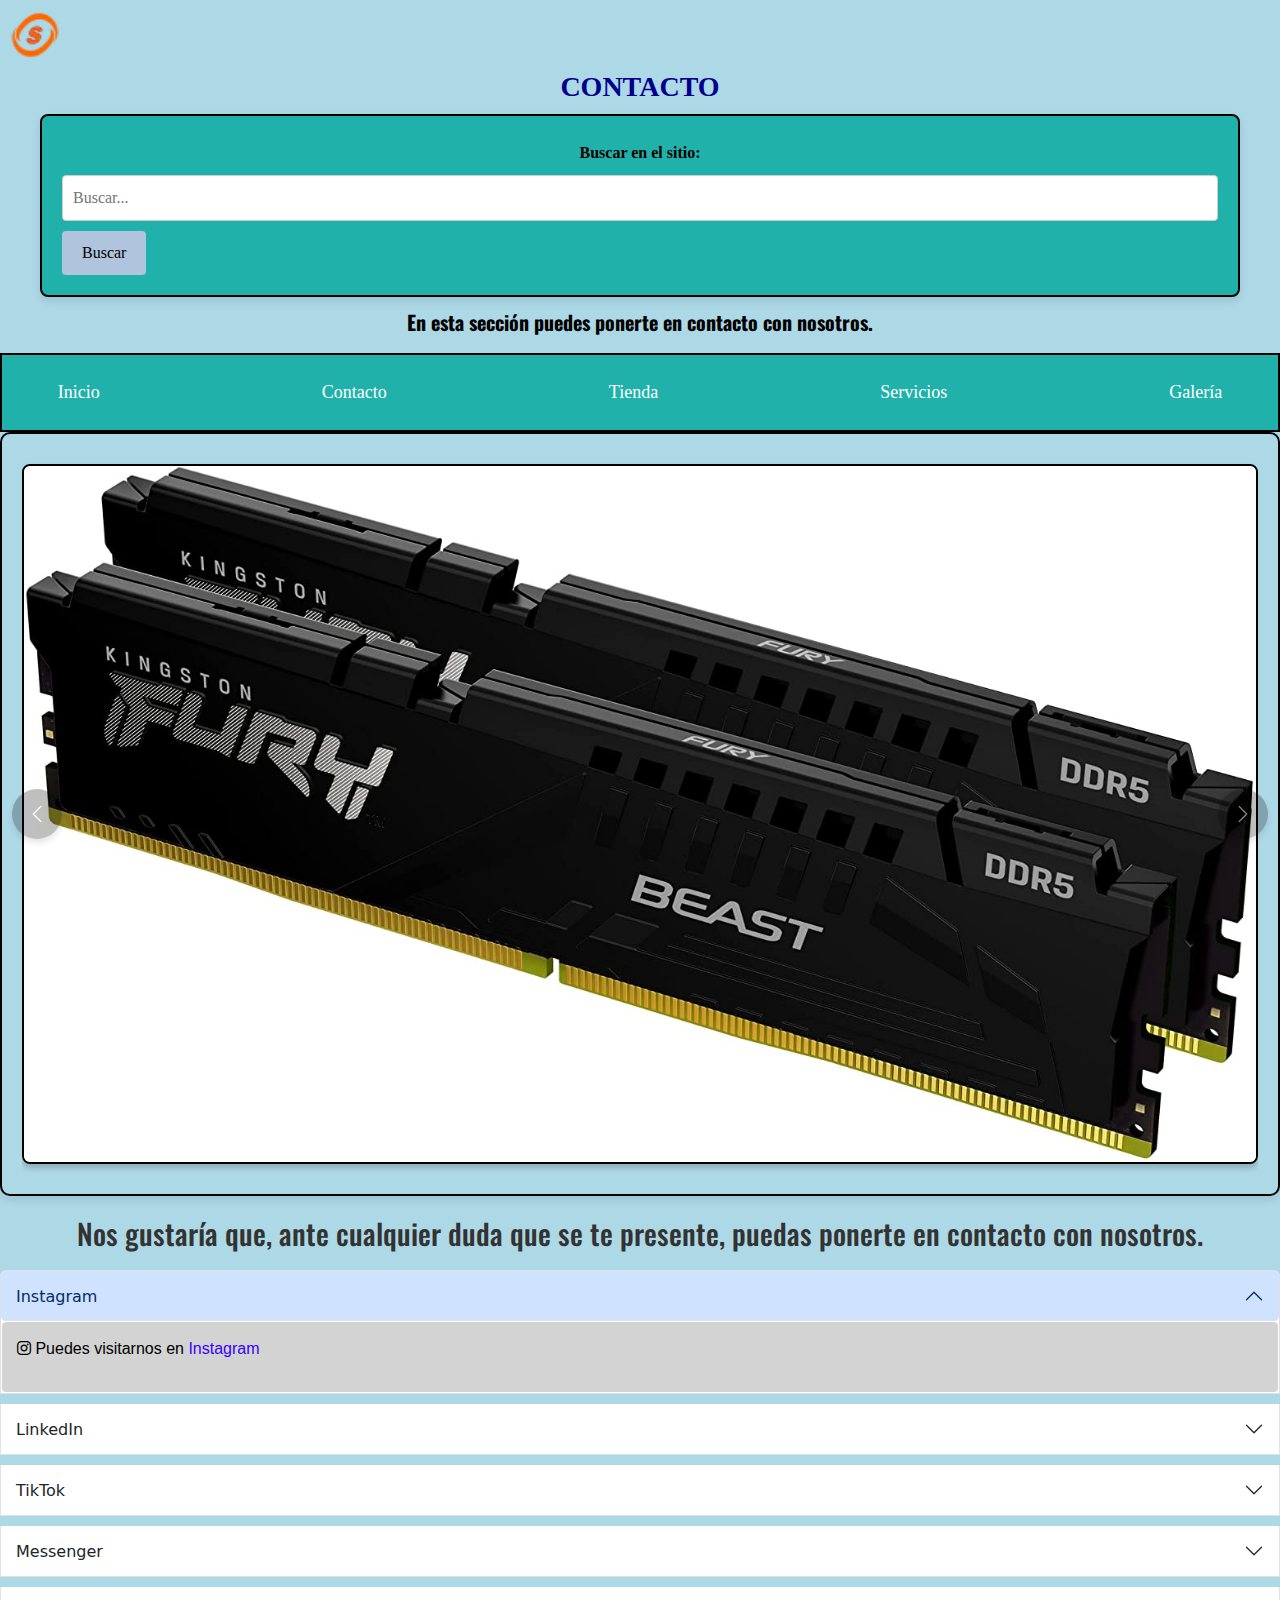
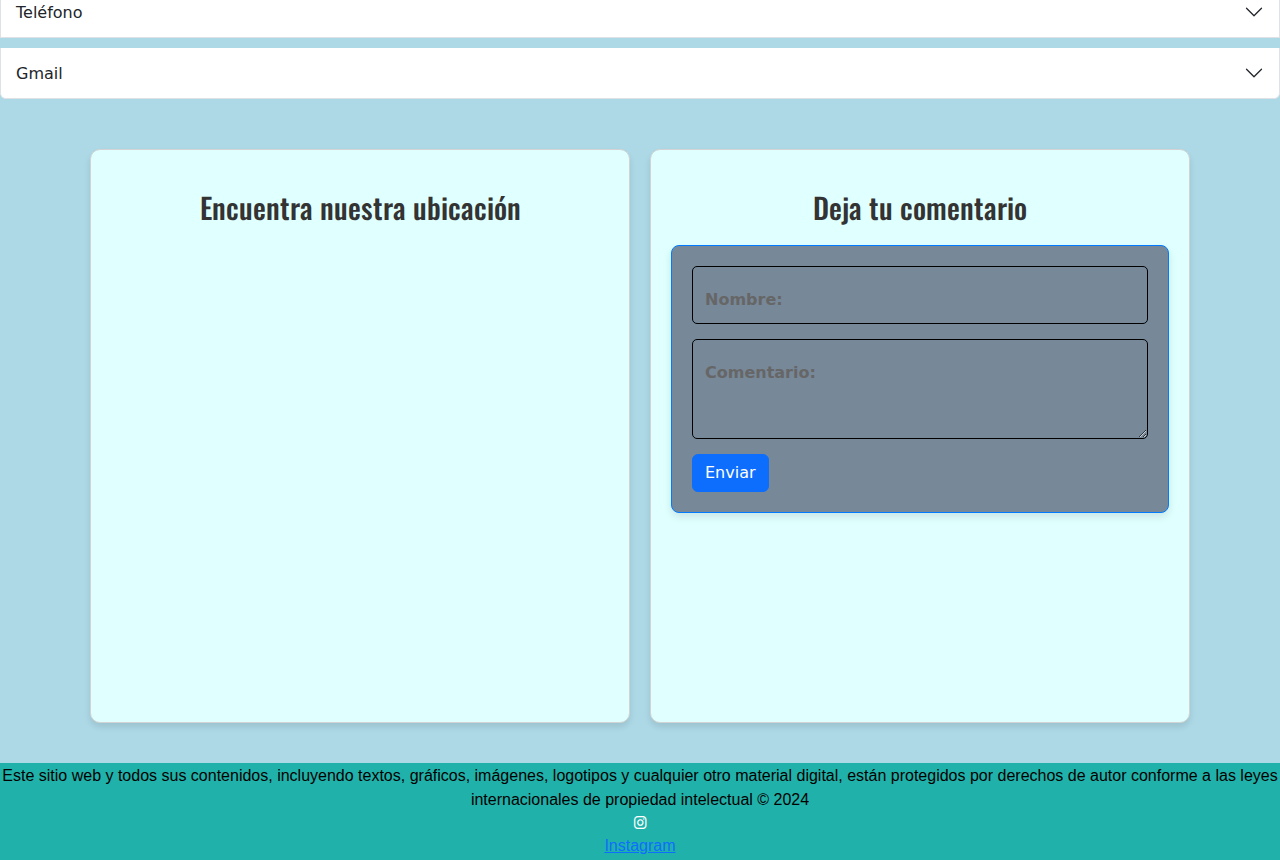
==== pages/contacto.html @ 7ae1706d "segunda parte de trabaja codder" ====
<!DOCTYPE html>
<html lang="es">
<head>
    <meta charset="UTF-8">
    <meta name="viewport" content="width=device-width, initial-scale=1.0">
    <title>Contacto</title>
    <link rel="preconnect" href="https://fonts.googleapis.com">
    <link rel="preconnect" href="https://fonts.gstatic.com" crossorigin>
    <link href="https://fonts.googleapis.com/css2?family=Oswald:wght@200..700&display=swap" rel="stylesheet">
    <link rel="stylesheet" href="https://cdnjs.cloudflare.com/ajax/libs/font-awesome/6.0.0-beta3/css/all.min.css">
    <link href="https://cdn.jsdelivr.net/npm/bootstrap@5.3.3/dist/css/bootstrap.min.css" rel="stylesheet" integrity="sha384-QWTKZyjpPEjISv5WaRU9OFeRpok6YctnYmDr5pNlyT2bRjXh0JMhjY6hW+ALEwIH" crossorigin="anonymous">
    <link rel="stylesheet" href="../css/styles.css">
</head>
<body>

    <div class="logo-1">
        <img src="../imagenes-videos/favicon-32x32.png" alt="Logotipo">
    </div>

    <h1 class="titulo-generales"><strong>Contacto</strong></h1>


    <form action="buscar.html" method="get" class="buscador">
        <label for="buscar">Buscar en el sitio:</label>
        <input type="search" id="buscar" name="query" placeholder="Buscar...">
        <button type="submit">Buscar</button>
    </form>

    <p class="textos-descrip">En esta sección puedes ponerte en contacto con nosotros.</p>

    <header>
        <nav class="menues-principales">
            <ul class="menu">
                <li><a href="../index.html">Inicio</a></li>
                <li><a href="../pages/contacto.html">Contacto</a></li>
                <li><a href="../pages/tienda.html">Tienda</a></li>
                <li><a href="../pages/servicios.html">Servicios</a></li>
                <li><a href="../pages/galeria.html">Galería</a></li>
            </ul>
        </nav>
    </header>
<!-- carrusel -->
    <div id="carouselExampleRide" class="carousel slide" data-bs-ride="true">
        <div class="carousel-inner">
          <div class="carousel-item active">
            <img src="../imagenes-videos/memorias-ram.jpg" class="d-block w-100 imagen-6" alt="...">
          </div>
          <div class="carousel-item">
            <img src="../imagenes-videos/imagen.png" class="d-block w-100 imagen-6" alt="...">
          </div>
          <div class="carousel-item">
            <img src="../imagenes-videos/gabinete-jpg.jpg" class="d-block w-100 imagen-6" alt="...">
          </div>
        </div>
        <button class="carousel-control-prev" type="button" data-bs-target="#carouselExampleRide" data-bs-slide="prev">
          <span class="carousel-control-prev-icon" aria-hidden="true"></span>
          <span class="visually-hidden">Previous</span>
        </button>
        <button class="carousel-control-next" type="button" data-bs-target="#carouselExampleRide" data-bs-slide="next">
          <span class="carousel-control-next-icon" aria-hidden="true"></span>
          <span class="visually-hidden">Next</span>
        </button>
      </div>
        


    <h2 class="title-1">Nos gustaría que, ante cualquier duda que se te presente, puedas ponerte en contacto con nosotros.</h2>
<!-- formas de contacto-->
<div class="accordion" id="accordionExample">
    <div class="accordion-item">
      <h2 class="accordion-header">
        <button class="accordion-button" type="button" data-bs-toggle="collapse" data-bs-target="#collapseOne" aria-expanded="true" aria-controls="collapseOne">
          Instagram
        </button>
      </h2>
      <div id="collapseOne" class="accordion-collapse collapse show" data-bs-parent="#accordionExample">
        <div class="accordion-body">
          <p><i class="fa-brands fa-instagram"></i> Puedes visitarnos en 
            <a href="https://www.instagram.com/erco.facu/" target="_blank">Instagram</a>
          </p>
        </div>
      </div>
    </div>
  
    <div class="accordion-item">
      <h2 class="accordion-header">
        <button class="accordion-button collapsed" type="button" data-bs-toggle="collapse" data-bs-target="#collapseTwo" aria-expanded="false" aria-controls="collapseTwo">
          LinkedIn
        </button>
      </h2>
      <div id="collapseTwo" class="accordion-collapse collapse" data-bs-parent="#accordionExample">
        <div class="accordion-body">
          <p><i class="fa-brands fa-linkedin"></i> Ver nuestro perfil en 
            <a href="https://www.linkedin.com/in/facundo-ivan-ercoli-362b021b4/" target="_blank">LinkedIn</a>
          </p>
        </div>
      </div>
    </div>
  
    <div class="accordion-item">
      <h2 class="accordion-header">
        <button class="accordion-button collapsed" type="button" data-bs-toggle="collapse" data-bs-target="#collapseThree" aria-expanded="false" aria-controls="collapseThree">
          TikTok
        </button>
      </h2>
      <div id="collapseThree" class="accordion-collapse collapse" data-bs-parent="#accordionExample">
        <div class="accordion-body">
          <p><i class="fa-brands fa-tiktok"></i> Ver nuestros videos en 
            <a href="https://www.tiktok.com/@facundoercoli" target="_blank">TikTok</a>
          </p>
        </div>
      </div>
    </div>
  
    <div class="accordion-item">
      <h2 class="accordion-header">
        <button class="accordion-button collapsed" type="button" data-bs-toggle="collapse" data-bs-target="#collapseFour" aria-expanded="false" aria-controls="collapseFour">
          Messenger
        </button>
      </h2>
      <div id="collapseFour" class="accordion-collapse collapse" data-bs-parent="#accordionExample">
        <div class="accordion-body">
          <p><i class="fa-solid fa-message"></i> Chatear con nosotros en 
            <a href="https://www.messenger.com/t/219507228545992" target="_blank">Messenger</a>
          </p>
        </div>
      </div>
    </div>
  
    <div class="accordion-item">
      <h2 class="accordion-header">
        <button class="accordion-button collapsed" type="button" data-bs-toggle="collapse" data-bs-target="#collapseFive" aria-expanded="false" aria-controls="collapseFive">
          Teléfono
        </button>
      </h2>
      <div id="collapseFive" class="accordion-collapse collapse" data-bs-parent="#accordionExample">
        <div class="accordion-body">
          <p><i class="fa-solid fa-phone"></i> Si deseas llamarme, te dejo mi 
            <a href="tel:+541144242539">teléfono</a>
          </p>
        </div>
      </div>
    </div>
  
    <div class="accordion-item">
      <h2 class="accordion-header">
        <button class="accordion-button collapsed" type="button" data-bs-toggle="collapse" data-bs-target="#collapseSix" aria-expanded="false" aria-controls="collapseSix">
          Gmail
        </button>
      </h2>
      <div id="collapseSix" class="accordion-collapse collapse" data-bs-parent="#accordionExample">
        <div class="accordion-body">
          <p><i class="fa-solid fa-envelope"></i> Si tienes preguntas y buscas respuestas, no dudes en escribirnos a nuestro 
            <a href="mailto:facundoercoli@gmail.com">Gmail</a>
          </p>
        </div>
      </div>
    </div>
  </div>

    <!-- Columna del mapa -->

  <div class="container">
      <div class="map">
        <h2 class="title-1">Encuentra nuestra ubicación</h2>
          <iframe 
              src="https://www.google.com/maps/embed?pb=!1m18!1m12!1m3!1dArgN3!2d-58.3748581!3d-34.6083623!2m3!1f0!2f0!3f0!3m2!1i1024!2i768!4f13.1!3m3!1m2!1s0x95bccadb57fd1e5f%3A0xcc737c4eb0a8614b!2sPlaza%20de%20Mayo!5e0!3m2!1ses!2sar!4v1660604963998!5m2!1ses!2sar"
              allowfullscreen="" 
              loading="lazy">
          </iframe>
      </div>

      <!-- Columna de comentarios -->
      <div class="comments">
          <h2 class="title">Deja tu comentario</h2>
          <form action="/enviar_comentario" method="post">
              <!-- Campo para Nombre -->
              <div class="form-floating">
                  <input type="text" class="form-control" id="floatingNombre" name="nombre" placeholder="Tu nombre" required>
                  <label for="floatingNombre">Nombre:</label>
              </div>

              <!-- Campo para Comentario -->
              <div class="form-floating">
                  <textarea class="form-control" id="floatingComentario" name="comentario" placeholder="Escribe tu comentario aquí..." style="height: 100px" required></textarea>
                  <label for="floatingComentario">Comentario:</label>
              </div>

              <!-- Botón para Enviar -->
              <button type="submit" class="btn btn-primary">Enviar</button>
          </form>
      </div>
  </div>

    <footer>
        <p>Este sitio web y todos sus contenidos, incluyendo textos, gráficos, imágenes, logotipos y cualquier otro material digital, están protegidos por derechos de autor conforme a las leyes internacionales de propiedad intelectual © 2024</p>
        <i class="fa-brands fa-instagram"></i>
        <p><a href="https://www.instagram.com/erco.facu/">Instagram</a></p>
    </footer>

    <script src="https://cdn.jsdelivr.net/npm/bootstrap@5.3.3/dist/js/bootstrap.bundle.min.js" integrity="sha384-YvpcrYf0tY3lHB60NNkmXc5s9fDVZLESaAA55NDzOxhy9GkcIdslK1eN7N6jIeHz" crossorigin="anonymous"></script>

</body>
</html>
---- css/styles.css ----
body {
    background-color:lightblue;
}

h1 {
    text-align: center;
    font-family: 'Arial', sans-serif;
    font-size: 32px;
    text-transform: uppercase;
    color: darkblue;
}

p {
    font-weight: 300;
    font-size: 16px;
    font-family: Arial, Helvetica, sans-serif;
    color: black;
}

.titulo-generales {
    color: darkblue;
    font-family: cursive;
    font-weight: 400;
    font-size: 28px;
}

.menues-principales {
    text-align: center;
    color: #333;
    font-family: cursive;
    font-size: 18px;
    font-weight: 300;
}

.menu {
    list-style-type: none;
    padding: 0;
    margin: 0;
    display: flex;
    justify-content: center;
}

.menu li {
    margin: 0 15px;
}

.menu li a {
    text-decoration: none;
    color: rgb(0, 0, 0);
    padding: 10px 15px;
}

.menu li a:hover {
    background-color: rgb(62, 62, 193);
    color: black;
}

.logo-1 {
    margin: 10px;
}

.logo-1 img {
    height: 50px;
    width: auto;
}

.header-container {
    display: flex;
    align-items: center;
    justify-content: space-between;
}

.buscador {
    margin-left: 20px;
}

.imagen-1, .imagen-2, .imagen-3, .imagen-4, .imagen-5 .img {
    width: 450px;
    height: 450px;
}

.imagen-2{
    border: 2px solid black;
}

video {
    width: 560px;
    height: 560px;
    margin-left: 20px;
}

.txt {
    text-align: right;
    font-family: fantasy;
}

.txt-1 {
    margin: 10px;
    text-align: left;
    font-family: fantasy;
    transform: translateY(50px);
}

.textos-tienda {
    font-family: cursive;
    font-size: 21px;
    color: black;
    font-weight: 300;
}

nav ol {
    list-style-type: none;
    padding: 0;
    margin: 0;
}

nav li {
    position: relative;
}

nav li .submenu {
    display: none;
    position: absolute;
    top: 100%;
    left: 0;
    background-color: lightgray;
    padding: 0;
    margin: 0;
    z-index: 1000;
    border: 1px solid #ccc;
}

nav li:hover .submenu {
    display: block;
}

nav li a {
    display: block;
    padding: 10px;
    text-decoration: none;
    color: black;
}

nav li .submenu a {
    padding: 8px;
    color: black;
    border-bottom: 1px solid #ccc;
}

nav li .submenu a:last-child {
    border-bottom: none;
}

nav li .submenu a:hover {
    background-color: gray;
}

.rating {
    display: flex;
    justify-content: center;
    margin: 20px 0;
}

.rating input {
    display: none;
}

.rating label {
    font-size: 40px;
    color: rgb(133, 133, 133);
    cursor: pointer;
    transition: color 0.3s;
}

.rating label::before {
    content: '★';
}

.rating input:checked ~ label {
    color: rgb(255, 162, 0);
}

.rating label:hover,
.rating label:hover ~ label {
    color: rgb(255, 162, 0);
}

.buscador {
    padding: 20px; 
    margin: 10px auto; 
    border: 2px solid black; 
    max-width: 1200px; 
    box-sizing: border-box; 
    background-color: lightseagreen;
    font-family: fantasy;
    text-align: center;
    color: black;
}


.buscador {
    display: flex;
    flex-direction: column; 
    gap: 10px; 
}

.buscador label {
    font-weight: bold;
}

.buscador input[type="search"] {
    padding: 10px;
    border: 1px solid #ccc;
    border-radius: 4px;
    font-size: 16px;
    width: 100%;
    box-sizing: border-box;
}

.buscador button {
    padding: 10px 20px;
    background-color: lightsteelblue;
    color:lightgray;
    border: none;
    border-radius: 4px;
    cursor: pointer;
    font-size: 16px;
    color: black;
}

.buscador button:hover {
    background-color: #0056b3; 
}

* {
    margin: 0;
    padding: 0;
    box-sizing: border-box;
}

header {
    background-color: lightseagreen; 
    padding: 1rem;
    border: 2px solid black;
    color:black
}

.menues-principales {
    display: flex;
    justify-content: center;
}

.menu {
    display: flex; 
    gap: 10rem; 
    list-style: none; 
    color: black;
}

.menu li a {
    color: white; 
    text-decoration: none; 
    padding: 0.5rem 1rem; 
    transition: background-color 0.3s; 
}

.menu li a:hover {
    background-color: #0056b3; 
    border-radius: 5px; 
}


* {
    margin: 0;
    padding: 0;
    box-sizing: border-box;
}

footer {
    background-color:lightseagreen; 
    color: #fff;
    padding: 1px; 
    text-align: center; 
    font-size: 0.9rem; 
}

footer p {
    margin-bottom: 1px; 
}


.redes-sociales {
    display: flex; 
    align-items: center; 
    justify-content: center; 
    gap: 0.5rem; 
}


.redes-sociales a {
    color: #00acee; 
    text-decoration: none; 
    transition: color 0.3s; 
}

.redes-sociales a:hover {
    color: #007bb5; 
}

.content-section {
    display: flex;
    flex-direction: column;
    align-items: center;
    padding: 5px;
    gap: 80px;
    width: calc(100% + 40px); 
    max-width: none;
    margin-left: 5px;    
    margin-right: 5px;   
    background-color: lightblue;
    border: 2px solid black;
    border-radius: 10px;
    box-shadow: 0 4px 8px rgba(0, 0, 0, 0.1);
}

 
.titles {
    display: flex;
    flex-direction: row; 
    align-items: center;
    gap: 30px;
  }
  
  
  .txt-1, .txt {
    color: #333;
    text-align: center;
    margin: 0;
  }
  
  .txt-1 {
    font-size: 24px;
    font-weight: bold;
  }
  
  .txt {
    font-size: 18px;
    color: black;
    margin-left: 250px;
    padding-top: 120px; 
    padding-bottom: 20px; 
} 

.textos-descrip{
    font-size: 20px;
    text-align: center;
    font-weight: 700;
    color: black;
  font-family: "Oswald", sans-serif;
  font-optical-sizing: auto;
  font-weight: weight;
  font-style: normal;

}

  .media {
    display: flex;
    flex-direction: row; 
    align-items: center;
    gap: 500px; 
  }
  

.imagen-1{
    width: 100%;
    max-width: 400px;
    border-radius: 8px;
    box-shadow: 0 4px 8px rgba(0, 0, 0, 0.1);
    gap: 20px;
    margin-left: -220px;  
} 

  .video1 {
    width: 100%;
    max-width: 600px;
    border-radius: 8px;
    box-shadow: 0 4px 8px rgba(0, 0, 0, 0.1);
    margin-right: 10px; 
  }


.grid {
    display: grid;
    grid-template-columns: repeat(4, 1fr); 
    gap: 20px; 
    padding: 20px;
}


.product-card {
    display: flex;
    flex-direction: column;
    align-items: center;
    justify-content: space-between;
    padding: 20px;
    border-radius: 8px;
    background-color:lightslategray;
    box-shadow: 0 4px 8px rgba(0, 0, 0, 0.1);
    text-align: center;
}


.imagen-4 {
    width: 100%;
    max-width: 300px;
    height: auto;
    border-radius: 8px;
    box-shadow: 0 4px 8px rgba(0, 0, 0, 0.1);
    border: 2px solid black;
}


.btn-compra {
    padding: 10px 20px;
    background-color: lightsteelblue;
    color: black;
    border: none;
    border-radius: 4px;
    cursor: pointer;
    font-size: 16px;
    transition: background-color 0.3s;
}

.btn-compra:hover {
    background-color: #0056b3;
    color: white;
}


@media (max-width: 768px) {
    .grid {
        grid-template-columns: repeat(2, 1fr); 
    }
}

@media (max-width: 480px) {
    .grid {
        grid-template-columns: 1fr; 
    }
}

.btn-compra {
    padding: 10px 20px;
    background-color: lightsteelblue;
    color: black;
    border: none;
    border-radius: 4px;
    cursor: pointer;
    font-size: 16px;
    margin-top: 10px;
    transition: background-color 0.3s;
}

.btn-compra:hover {
    background-color: #0056b3;
}


@media (max-width: 768px) {
    .col-6 {
        width: 100%;
    }
}

form {
    background-color: lightslategray; 
    border: 2px solid black; 
    border-radius: 8px; 
    padding: 20px;
    box-shadow: 0 4px 8px rgba(0, 0, 0, 0.1); 
}

h2 {
    color: #333333; 
    font-size: 24px;
    margin-bottom: 20px;
}


.form-floating .form-control {
    background-color: lightslategray; 
    border: 1px solid black; 
    color: black; 
}

.form-floating .form-control:focus {
    background-color: #f5f5f5; 
    border-color: #007bff; 
    box-shadow: 0 0 5px rgba(0, 123, 255, 0.5); 
}


.form-floating label {
    color: #666666; 
    font-weight: bold;
}

button [type="submit"] {
    background-color: #007bff; 
    color: white; 
    border: none;
    padding: 10px 20px;
    border-radius: 4px;
    cursor: pointer;
    font-size: 16px;
    transition: background-color 0.3s ease;
}

button[type="submit"]:hover {
    background-color: #0056b3; 
}


.mb-3 {
    margin-bottom: 15px;
}


form {
    border: 1px solid #007bff;
}

.carousel {
    display: flex; 
    flex-direction: column; 
    justify-content: center; 
    align-items: center; 
    padding: 20px; 
    border: 2px solid black; 
    border-radius: 10px; 
    box-shadow: 0 4px 8px rgba(0, 0, 0, 0.1); 
    gap: 600px;
  }
  
  .imagen-6 {
    width: 600px;
    height: 700px; 
    border: 2px solid black; 
    border-radius: 8px; 
    box-shadow: 0 4px 6px rgba(0, 0, 0, 0.2); 
    margin: 10px 0; 
  }
  
  .carousel-control-prev,
.carousel-control-next {
  position: absolute; 
  top: 50%; 
  transform: translateY(-50%); 
  display: flex; 
  justify-content: center;
  align-items: center;
  width: 50px; 
  height: 50px; 
  background-color: rgba(0, 0, 0, 0.5); 
  border-radius: 50%; 
  color: #fff; 
  box-shadow: 0 4px 6px rgba(0, 0, 0, 0.2); 
  transition: background-color 0.3s ease; 
  z-index: 10; 
}

.carousel-control-prev {
  left: 10px; 
}

.carousel-control-next {
  right: 10px; 
}

.carousel-control-prev:hover,
.carousel-control-next:hover {
  background-color: rgba(0, 0, 0, 0.7); 
}
  
  
  .carousel-control-prev-icon,
  .carousel-control-next-icon {
    width: 20px; 
    height: 20px;
  }
  
  @media (max-width: 768px) {
    .imagen-6 {
      max-width: 100%; 
    }
  
    .carousel {
      padding: 10px; 
    }
    .carousel-control-prev,
    .carousel-control-next {
      width: 40px;
      height: 40px;
    }
  }

.accordion-container {
    display: flex; 
    flex-direction: column; 
    justify-content: center; 
    align-items: stretch; 
    padding: 20px;
    margin: 20px auto; 
    border: 2px solid #000000; 
    border-radius: 10px; 
    max-width: 600px; 
    background-color: lightgray; 
  }
  
  .accordion-item {
    margin-bottom: 10px; 
  }
  .accordion-button {
    padding: 15px; 
    font-size: 16px; 
    border-radius: 5px; 
    transition: background-color 0.3s ease; 
  }
  
  .accordion-button:hover {
    background-color: lightgrey; 
  }
  
  .accordion-body {
    padding: 15px; 
    background-color: lightgray; 
    border: 1px solid white; 
    border-radius: 5px; 
    font-size: 14px; 
  }
  
  .accordion-body a {
    color: rgb(55, 0, 255);
    text-decoration: none;
  }
  
  .accordion-body a:hover {
    text-decoration: underline;
  }
  
.title, .title-1 {
    text-align: center;
    margin: 20px 0;
    font-size: 1.8rem;
  font-family: "Oswald", serif;
  font-optical-sizing: auto;
  font-weight: 700px;
  font-style: normal;

  }
  
  .container {
    display: flex;
    flex-wrap: wrap;
    gap: 20px;
    padding: 20px;
    justify-content: space-between;
  }

  .map, .comments {
    flex: 1;
    min-width: 300px; 
    box-sizing: border-box; 
    margin: 20px 0; 
    padding: 20px; 
    border: 1px solid lightgray; 
    border-radius: 10px; 
    box-shadow: 0 4px 6px rgba(0, 0, 0, 0.1); 
    background-color: lightcyan; 
  }
  
  .map iframe {
    width: 100%;
    height: 450px;
    border: 0;
    border-radius: 5px; 
  }
  
  .comments form {
    display: flex;
    flex-direction: column;
  }
  
  .form-floating {
    margin-bottom: 15px;
  }
  
  input.form-control,
  textarea.form-control {
    width: 100%;
    padding: 10px;
    font-size: 1rem;
    border: 1px solid black;
    border-radius: 5px;
    box-sizing: border-box;
  }
  
  label {
    font-weight: bold;
    margin-top: 5px;
  }
  
  button {
    align-self: flex-start;
    padding: 10px 20px;
    font-size: 1rem;
    color: #fff;
    background-color: #007bff;
    border: none;
    border-radius: 5px;
    cursor: pointer;
  }
  
  button:hover {
    background-color: #0056b3;
  }
  
  @media (max-width: 768px) {
    .container {
      flex-direction: column;
    }
  }
 
  .card-group {
    display: grid;
    grid-template-columns: repeat(auto-fit, minmax(300px, 1fr));
    gap: 20px; 
    padding: 20px;
    box-sizing: border-box; 
    background-color: lightblue; 
}

  .card {
    display: flex;
    flex-direction: column; 
    border-radius: 8px;
    box-shadow: 0 4px 6px rgba(0, 0, 0, 0.1); 
    overflow: hidden; 
    transition: transform 0.3s, box-shadow 0.3s; 
    background-color: white; 
  }
  
  .card:hover {
    transform: translateY(-5px); 
    box-shadow: 0 6px 12px rgba(0, 0, 0, 0.2); 
  }
  
  .card-img-top {
    width: 100%; 
    height: 180px; 
    object-fit: cover; 
    border: 2px solid black;
  }
  
  .card-body {
    padding: 15px;
    display: flex;
    flex-direction: column;
    justify-content: space-between; 
  }
  
  .card-title {
    font-size: 1.2rem;
    font-weight: bold;
    color: #343a40;
    margin-bottom: 10px;
  }
  
  .card-text {
    font-size: 0.9rem;
    color: #6c757d;
    flex-grow: 1; 
  }
  
  .card-footer {
    padding: 10px;
    font-size: 0.8rem;
    background-color: #f8f9fa; 
    text-align: right;
    border-top: 1px solid #dee2e6;
  }
  
  @media (max-width: 768px) {
    .container {
      flex-direction: column;
    }
  }
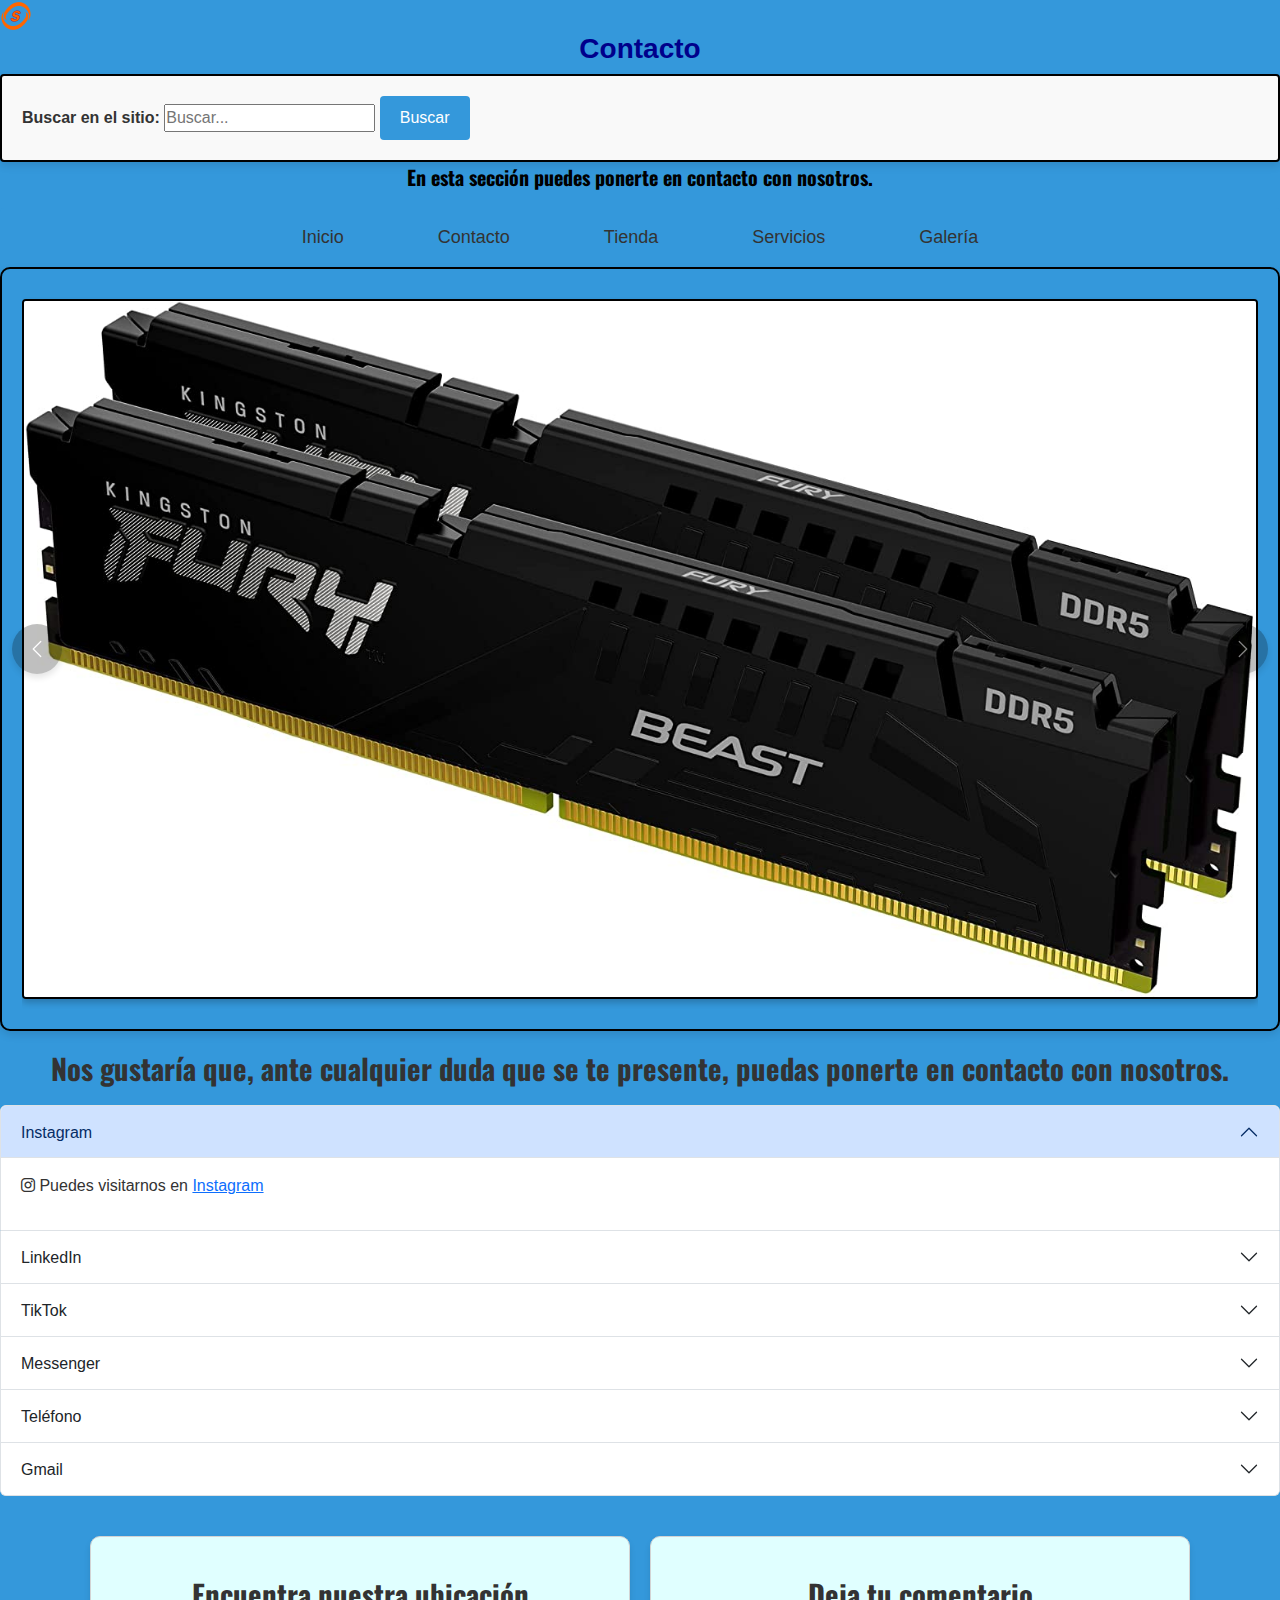
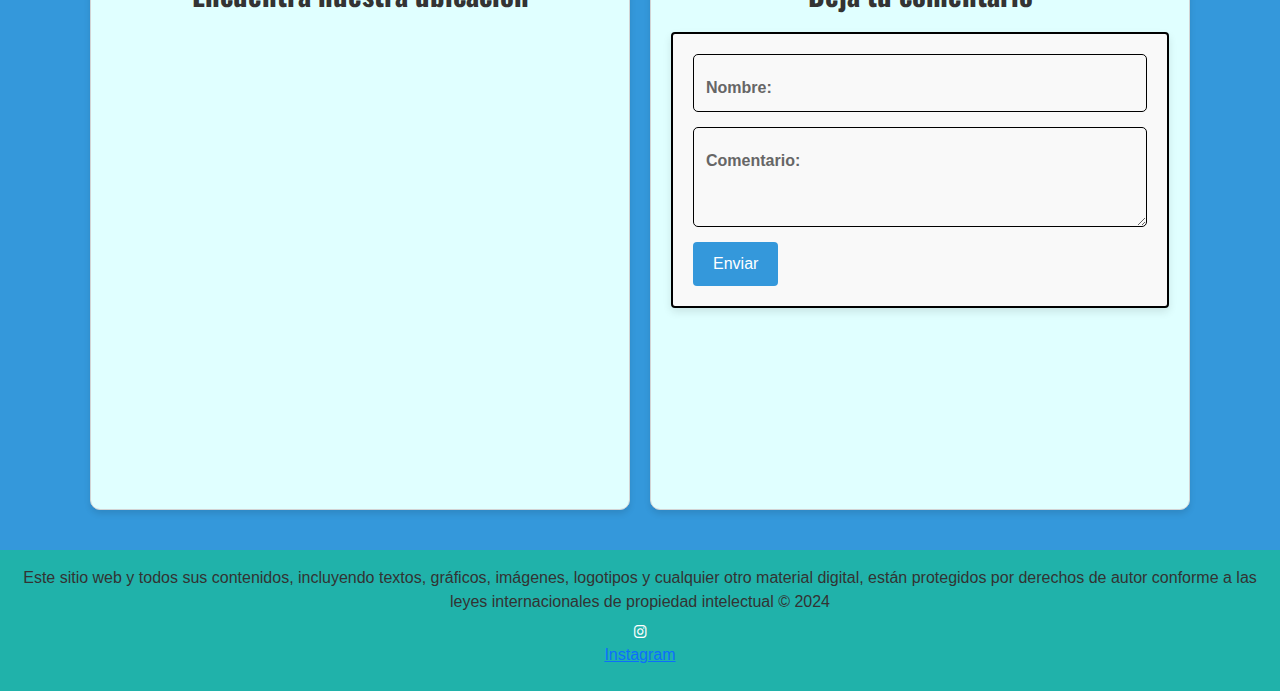
==== commit c2e513ad: "Añadido estilos en SASS: estructura y variables" ====
--- a/pages/contacto.html
+++ b/pages/contacto.html
@@ -10,7 +10,9 @@
     <link href="https://fonts.googleapis.com/css2?family=Oswald:wght@200..700&display=swap" rel="stylesheet">
     <link rel="stylesheet" href="https://cdnjs.cloudflare.com/ajax/libs/font-awesome/6.0.0-beta3/css/all.min.css">
     <link href="https://cdn.jsdelivr.net/npm/bootstrap@5.3.3/dist/css/bootstrap.min.css" rel="stylesheet" integrity="sha384-QWTKZyjpPEjISv5WaRU9OFeRpok6YctnYmDr5pNlyT2bRjXh0JMhjY6hW+ALEwIH" crossorigin="anonymous">
-    <link rel="stylesheet" href="../css/styles.css">
+    <!--<link rel="stylesheet" href="../css/styles.css">-->
+    <link rel="stylesheet" href="../css/estilos.css">
+
 </head>
 <body>
 
--- a/css/styles.css
+++ b/css/styles.css
@@ -794,4 +794,42 @@
     .container {
       flex-direction: column;
     }
-  }+  }
+
+.card-container {
+  display: grid;
+  grid-template-columns: repeat(2, 1fr); 
+  gap: 20px; 
+  justify-items: center; 
+  padding: 20px; 
+}
+
+.card {
+  width: 18rem;
+  display: flex;
+  flex-direction: column;
+  justify-content: center; 
+  align-items: center;
+  padding: 20px;
+  box-shadow: 0 4px 8px lightgrey; 
+  border-radius: 8px; 
+  border: 2px solid black; 
+  background-color: whitesmoke; 
+}
+
+.card-body {
+  width: 100%; 
+  text-align: center; 
+  display: flex;
+  flex-direction: column; 
+  align-items: center; 
+}
+
+video {
+  max-width: 100%; 
+  margin-bottom: 10px; 
+  border: 1px solid black; 
+  border-radius: 4px; 
+}
+
+
--- a/css/estilos.css
+++ b/css/estilos.css
@@ -0,0 +1,611 @@
+*,
+*::before,
+*::after {
+  margin: 0;
+  padding: 0;
+  box-sizing: border-box;
+}
+
+body {
+  background-color: #3498db;
+  color: #2ecc71;
+  font-family: "Arial", sans-serif;
+}
+
+h1 {
+  text-align: center;
+  font-size: 2rem;
+  text-transform: uppercase;
+  color: #2ecc71;
+}
+
+p {
+  font-weight: 300;
+  font-size: 1rem;
+  color: #333;
+}
+
+video {
+  width: 560px;
+  height: 560px;
+  margin-left: 20px;
+}
+
+.content-section {
+  display: flex;
+  flex-direction: column;
+  align-items: center;
+  padding: 5px;
+  gap: 80px;
+  width: calc(100% + 40px);
+  max-width: none;
+  margin-left: 5px;
+  margin-right: 5px;
+  background-color: lightblue;
+  border: 2px solid black;
+  border-radius: 10px;
+  box-shadow: 0 4px 8px rgba(0, 0, 0, 0.1);
+}
+
+.grid {
+  display: grid;
+  grid-template-columns: repeat(4, 1fr);
+  gap: 20px;
+  padding: 20px;
+}
+
+.product-card {
+  display: flex;
+  flex-direction: column;
+  align-items: center;
+  justify-content: space-between;
+  padding: 20px;
+  border-radius: 8px;
+  background-color: lightslategray;
+  box-shadow: 0 4px 8px rgba(0, 0, 0, 0.1);
+  text-align: center;
+}
+
+p {
+  font-weight: 300;
+  font-size: 1rem;
+  font-family: "Arial", sans-serif;
+  color: #000;
+  line-height: 1.5;
+}
+
+.txt-1, .txt {
+  color: #333;
+  text-align: center;
+  margin: 0;
+}
+
+.txt-1 {
+  font-size: 1.5rem;
+  font-weight: bold;
+}
+
+.txt {
+  font-size: 1.125rem;
+  color: #000;
+  margin-left: 15.625rem;
+  padding-top: 7.5rem;
+  padding-bottom: 1.25rem;
+}
+
+.textos-descrip {
+  font-size: 1.25rem;
+  text-align: center;
+  font-weight: 700;
+  color: #000;
+  font-family: "Oswald", sans-serif;
+}
+
+h2 {
+  color: #333;
+  font-size: 1.5rem;
+  margin-bottom: 1.25rem;
+}
+
+header {
+  display: flex;
+  justify-content: center;
+  align-items: center;
+  flex-direction: row;
+  gap: 1rem;
+  background-color: #3498db;
+  padding: 1rem;
+  border-radius: 4px;
+}
+header .logo img {
+  height: 50px;
+  width: auto;
+}
+header .menu {
+  display: flex;
+  justify-content: center;
+  align-items: center;
+  flex-direction: row;
+  gap: 2rem;
+  list-style: none;
+  padding: 0;
+}
+header .menu li a {
+  color: #333;
+  text-decoration: none;
+  transition: color 0.3s ease-in-out;
+}
+header .menu li a:hover {
+  color: #1abc9c;
+}
+
+.menu {
+  display: flex;
+  justify-content: center;
+  align-items: center;
+  flex-direction: row;
+  gap: 0;
+  list-style: none;
+  padding: 0;
+  margin: 0;
+  gap: 10rem;
+  color: black;
+}
+.menu li {
+  margin: 0 15px;
+}
+.menu li a {
+  color: white;
+  text-decoration: none;
+  padding: 0.5rem 1rem;
+  transition: background-color 0.3s ease-in-out;
+}
+.menu li a:hover {
+  background-color: lightblue;
+  border-radius: 5px;
+}
+
+.menues-principales {
+  text-align: center;
+  color: #3498db;
+  font-family: "cursive";
+  font-size: 18px;
+  font-weight: 300;
+}
+
+.titulo-generales {
+  color: darkblue;
+  text-align: center;
+  font-family: "Arial", sans-serif;
+  font-size: 28px;
+  font-weight: 400;
+  text-transform: none;
+}
+
+.menues-principales {
+  text-align: center;
+  font-family: "Arial", sans-serif;
+  font-size: 18px;
+  font-weight: 300;
+  text-transform: none;
+  color: #333;
+}
+
+.txt {
+  text-align: right;
+  font-family: "Arial", sans-serif;
+  font-size: inherit;
+  font-weight: normal;
+  text-transform: none;
+}
+
+.txt-1 {
+  margin: 10px;
+  text-align: left;
+  font-family: "Arial", sans-serif;
+  font-size: inherit;
+  font-weight: normal;
+  text-transform: none;
+  transform: translateY(50px);
+}
+
+h1 {
+  text-align: center;
+  font-family: "Arial";
+  font-size: 32px;
+  font-weight: bold;
+  text-transform: uppercase;
+  color: darkblue;
+}
+
+.titles {
+  display: flex;
+  flex-direction: row;
+  align-items: center;
+  gap: 30px;
+}
+
+.title,
+.title-1 {
+  text-align: center;
+  margin: 20px 0;
+  font-size: 1.8rem;
+  font-family: "Oswald", serif;
+  font-optical-sizing: auto;
+  font-weight: 700;
+  font-style: normal;
+}
+
+footer {
+  background-color: lightseagreen;
+  color: #fff;
+  padding: 1rem;
+  text-align: center;
+  font-size: 0.9rem;
+}
+footer p {
+  margin-bottom: 0.5rem;
+}
+
+.redes-sociales {
+  display: flex;
+  align-items: center;
+  justify-content: center;
+  gap: 1rem;
+}
+
+.btn-compra {
+  padding: 10px 20px;
+  background-color: #2ecc71;
+  color: black;
+  border: none;
+  border-radius: 4px;
+  cursor: pointer;
+  font-size: 16px;
+  margin-top: 10px;
+}
+.btn-compra .button {
+  transition: background-color 0.3s ease-in-out;
+}
+.btn-compra:hover {
+  background-color: #1abc9c;
+}
+
+button[type=submit] {
+  background-color: #3498db;
+  color: white;
+  border: none;
+  padding: 10px 20px;
+  border-radius: 4px;
+  cursor: pointer;
+  font-size: 16px;
+  transition: background-color 0.3s ease-in-out;
+}
+button[type=submit]:hover {
+  background-color: #1abc9c;
+}
+
+button {
+  align-self: flex-start;
+  padding: 10px 20px;
+  font-size: 1rem;
+  color: #fff;
+  background-color: #007bff;
+  border: none;
+  border-radius: 5px;
+  cursor: pointer;
+}
+button:hover {
+  background-color: #0056b3;
+}
+
+form {
+  background-color: #f9f9f9;
+  border: 2px solid black;
+  border-radius: 4px;
+  padding: 20px;
+  box-shadow: 0 4px 8px rgba(0, 0, 0, 0.1);
+}
+form.mb-3 {
+  margin-bottom: 15px;
+}
+form .form-floating .form-control {
+  background-color: #f9f9f9;
+  border: 1px solid black;
+  color: black;
+}
+form .form-floating .form-control:focus {
+  background-color: #f5f5f5;
+  border-color: #3498db;
+  box-shadow: 0 6px 10px rgba(0, 0, 0, 0.2);
+}
+form .form-floating label {
+  color: #666666;
+  font-weight: bold;
+}
+
+.carousel {
+  display: flex;
+  flex-direction: column;
+  justify-content: center;
+  align-items: center;
+  padding: 20px;
+  border: 2px solid black;
+  border-radius: 10px;
+  gap: 600px;
+  box-shadow: 0 4px 8px rgba(0, 0, 0, 0.1);
+}
+
+.imagen-6 {
+  width: 600px;
+  height: 700px;
+  border: 2px solid black;
+  border-radius: 4px;
+  box-shadow: 0 4px 6px rgba(0, 0, 0, 0.2);
+  margin: 10px 0;
+}
+
+.carousel-control-prev,
+.carousel-control-next {
+  position: absolute;
+  top: 50%;
+  transform: translateY(-50%);
+  display: flex;
+  justify-content: center;
+  align-items: center;
+  width: 50px;
+  height: 50px;
+  background-color: rgba(0, 0, 0, 0.5);
+  border-radius: 50%;
+  color: #fff;
+  box-shadow: 0 4px 6px rgba(0, 0, 0, 0.2);
+  transition: background-color 0.3s ease;
+  z-index: 10;
+}
+.carousel-control-prev.carousel-control-prev,
+.carousel-control-next.carousel-control-prev {
+  left: 10px;
+}
+.carousel-control-prev.carousel-control-next,
+.carousel-control-next.carousel-control-next {
+  right: 10px;
+}
+.carousel-control-prev:hover,
+.carousel-control-next:hover {
+  background-color: rgba(0, 0, 0, 0.7);
+}
+.carousel-control-prev .carousel-control-prev-icon,
+.carousel-control-prev .carousel-control-next-icon,
+.carousel-control-next .carousel-control-prev-icon,
+.carousel-control-next .carousel-control-next-icon {
+  width: 20px;
+  height: 20px;
+}
+@media (max-width: 768px) {
+  .carousel-control-prev,
+  .carousel-control-next {
+    width: 40px;
+    height: 40px;
+  }
+}
+
+@media (max-width: 768px) {
+  .carousel {
+    padding: 10px;
+  }
+}
+
+@media (max-width: 768px) {
+  .imagen-6 {
+    max-width: 100%;
+  }
+}
+
+.accordion-container {
+  display: flex;
+  flex-direction: column;
+  justify-content: center;
+  align-items: stretch;
+  padding: 20px;
+  margin: 20px auto;
+  border: 2px solid #000000;
+  border-radius: 10px;
+  max-width: 600px;
+  background-color: lightgray;
+}
+.accordion-container .accordion-item {
+  margin-bottom: 10px;
+}
+.accordion-container .accordion-button {
+  padding: 15px;
+  font-size: 16px;
+  border-radius: 5px;
+  transition: background-color 0.3s ease;
+}
+.accordion-container .accordion-button:hover {
+  background-color: lightgrey;
+}
+.accordion-container .accordion-body {
+  padding: 15px;
+  background-color: lightgray;
+  border: 1px solid white;
+  border-radius: 5px;
+  font-size: 14px;
+}
+.accordion-container .accordion-body a {
+  color: rgb(55, 0, 255);
+  text-decoration: none;
+}
+.accordion-container .accordion-body a:hover {
+  text-decoration: underline;
+}
+
+.container {
+  display: flex;
+  flex-wrap: wrap;
+  gap: 20px;
+  padding: 20px;
+  justify-content: space-between;
+}
+.container .map,
+.container .comments {
+  flex: 1;
+  min-width: 300px;
+  box-sizing: border-box;
+  margin: 20px 0;
+  padding: 20px;
+  border: 1px solid lightgray;
+  border-radius: 10px;
+  box-shadow: 0 4px 6px rgba(0, 0, 0, 0.1);
+  background-color: lightcyan;
+}
+.container .map iframe,
+.container .comments iframe {
+  width: 100%;
+  height: 450px;
+  border: 0;
+  border-radius: 5px;
+}
+.container .comments form {
+  display: flex;
+  flex-direction: column;
+}
+.container .comments form .form-floating {
+  margin-bottom: 15px;
+}
+.container .comments form input.form-control,
+.container .comments form textarea.form-control {
+  width: 100%;
+  padding: 10px;
+  font-size: 1rem;
+  border: 1px solid black;
+  border-radius: 5px;
+  box-sizing: border-box;
+}
+
+@media (max-width: 768px) {
+  .container {
+    flex-direction: column;
+  }
+}
+
+.card-group {
+  display: grid;
+  grid-template-columns: repeat(auto-fit, minmax(300px, 1fr));
+  gap: 20px;
+  padding: 20px;
+  box-sizing: border-box;
+  background-color: lightblue;
+}
+
+.card {
+  display: flex;
+  flex-direction: column;
+  border-radius: 8px;
+  box-shadow: 0 4px 6px rgba(0, 0, 0, 0.1);
+  overflow: hidden;
+  transition: transform 0.3s, box-shadow 0.3s;
+  background-color: white;
+}
+.card:hover {
+  transform: translateY(-5px);
+  box-shadow: 0 6px 12px rgba(0, 0, 0, 0.2);
+}
+.card-img-top {
+  width: 100%;
+  height: 180px;
+  object-fit: cover;
+  border: 2px solid black;
+}
+.card-body {
+  padding: 15px;
+  display: flex;
+  flex-direction: column;
+  justify-content: space-between;
+}
+.card-title {
+  font-size: 1.2rem;
+  font-weight: bold;
+  color: #343a40;
+  margin-bottom: 10px;
+}
+.card-text {
+  font-size: 0.9rem;
+  color: #6c757d;
+  flex-grow: 1;
+}
+.card-footer {
+  padding: 10px;
+  font-size: 0.8rem;
+  background-color: #f8f9fa;
+  text-align: right;
+  border-top: 1px solid #dee2e6;
+}
+
+label {
+  font-weight: bold;
+  margin-top: 5px;
+}
+
+video {
+  max-width: 100%;
+  margin-bottom: 10px;
+  border: 1px solid black;
+  border-radius: 4px;
+}
+
+.card-container {
+  display: grid;
+  grid-template-columns: repeat(2, 1fr);
+  gap: 20px;
+  justify-items: center;
+  padding: 20px;
+}
+.card-container .card {
+  width: 18rem;
+  display: flex;
+  flex-direction: column;
+  justify-content: center;
+  align-items: center;
+  padding: 20px;
+  box-shadow: 0 4px 8px lightgrey;
+  border-radius: 8px;
+  border: 2px solid black;
+  background-color: whitesmoke;
+}
+.card-container .card .card-body {
+  width: 100%;
+  text-align: center;
+  display: flex;
+  flex-direction: column;
+  align-items: center;
+}
+
+@media (max-width: 768px) {
+  .container {
+    flex-direction: column;
+  }
+}
+body {
+  background-color: #3498db;
+  color: #333;
+  font-family: "Arial", sans-serif;
+}
+
+h1 {
+  text-align: center;
+  font-size: 2rem;
+  color: #2ecc71;
+}
+
+p {
+  font-size: 1rem;
+  line-height: 1.5;
+  color: #333;
+}
+
+.button {
+  transition: property, duration 0.3s;
+}
+
+/*# sourceMappingURL=estilos.css.map */
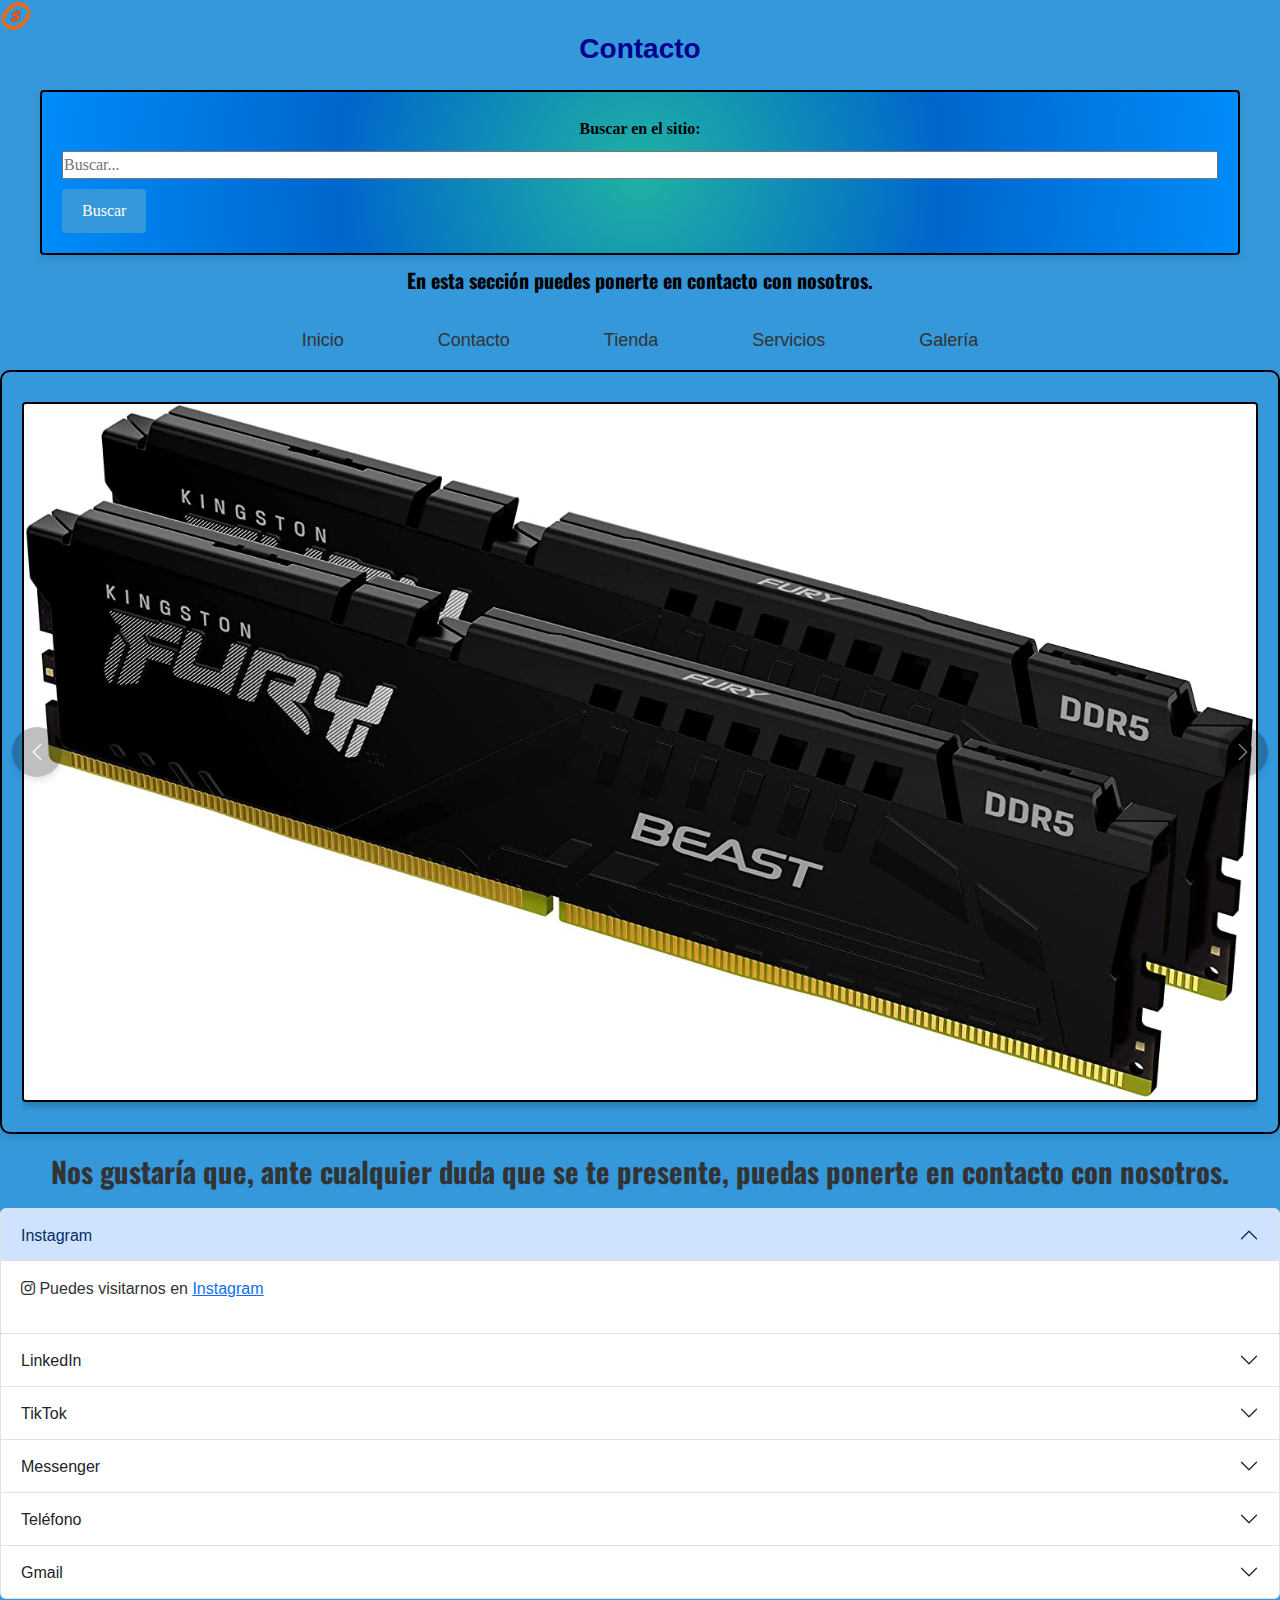
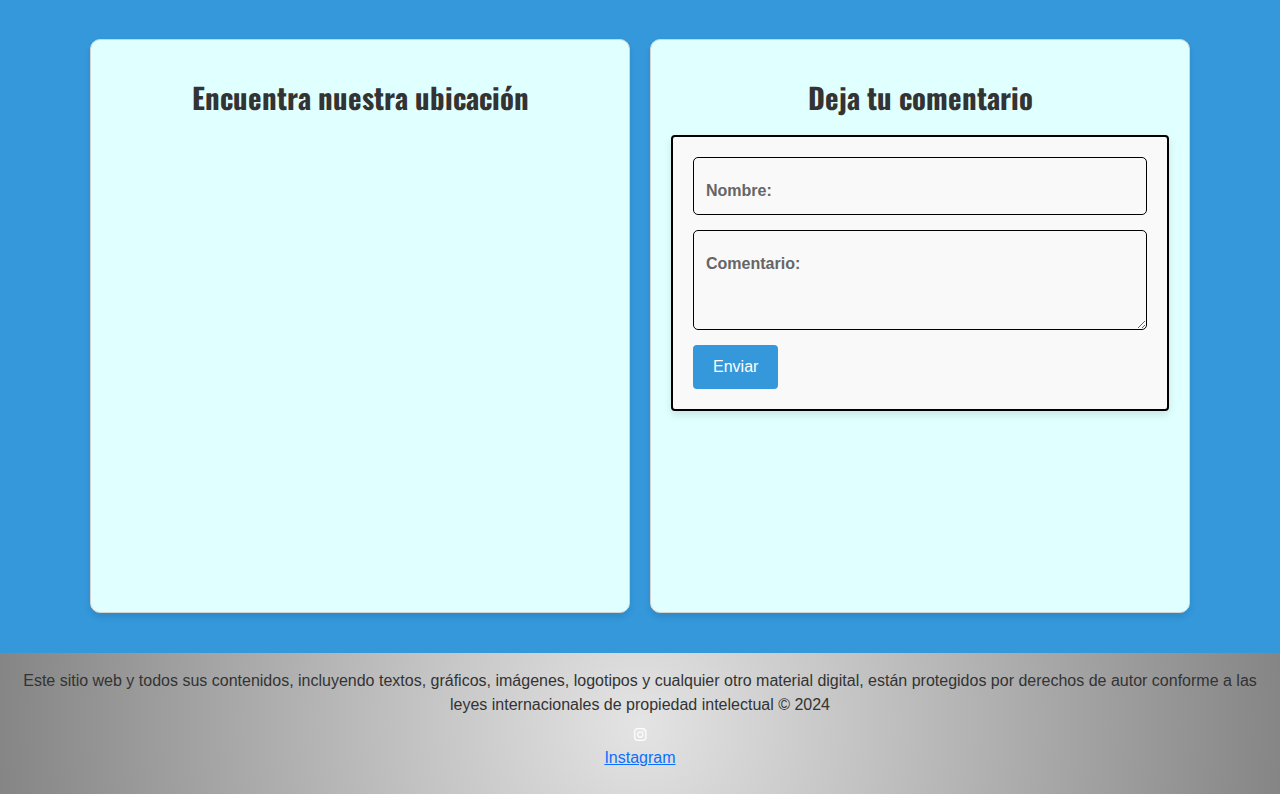
==== commit 2801454f: "final seo tecnico y local" ====
--- a/pages/contacto.html
+++ b/pages/contacto.html
@@ -2,22 +2,58 @@
 <!DOCTYPE html>
 <html lang="es">
 <head>
-    <meta charset="UTF-8">
-    <meta name="viewport" content="width=device-width, initial-scale=1.0">
-    <title>Contacto</title>
-    <link rel="preconnect" href="https://fonts.googleapis.com">
-    <link rel="preconnect" href="https://fonts.gstatic.com" crossorigin>
-    <link href="https://fonts.googleapis.com/css2?family=Oswald:wght@200..700&display=swap" rel="stylesheet">
-    <link rel="stylesheet" href="https://cdnjs.cloudflare.com/ajax/libs/font-awesome/6.0.0-beta3/css/all.min.css">
-    <link href="https://cdn.jsdelivr.net/npm/bootstrap@5.3.3/dist/css/bootstrap.min.css" rel="stylesheet" integrity="sha384-QWTKZyjpPEjISv5WaRU9OFeRpok6YctnYmDr5pNlyT2bRjXh0JMhjY6hW+ALEwIH" crossorigin="anonymous">
-    <!--<link rel="stylesheet" href="../css/styles.css">-->
-    <link rel="stylesheet" href="../css/estilos.css">
-
+  <meta charset="UTF-8">
+  <meta name="viewport" content="width=device-width, initial-scale=1.0">
+  <meta name="description" content="Contáctanos para resolver tus dudas sobre componentes de PC, servicios de informática y personalización de equipos. Estamos aquí para ayudarte.">
+  <meta name="keywords" content="contacto, soporte técnico, informática, personalización de PC, componentes de PC, ayuda técnica">
+  <meta name="author" content="Nombre de la Empresa">
+  <meta name="geo.region" content="AR-C"> <!-- Geolocalización para Argentina (Capital Federal) -->
+  <meta name="geo.placename" content="Buenos Aires">
+  <meta name="geo.position" content="-34.6083623;-58.3748581">
+  <meta name="ICBM" content="-34.6083623, -58.3748581">
+  <meta property="og:title" content="Contáctanos | Tu Experto en Componentes de PC">
+  <meta property="og:description" content="Ponte en contacto con nosotros para resolver tus dudas y preguntas sobre servicios y componentes de PC.">
+  <meta property="og:type" content="website">
+  <meta name="twitter:card" content="summary_large_image">
+  <meta name="twitter:title" content="Contáctanos | Tu Experto en Componentes de PC">
+  <meta name="twitter:description" content="Resolvemos tus dudas sobre informática y componentes de PC.">
+  <meta name="twitter:image" content="https://www.ejemplo.com/imagenes-videos/contacto.webp">
+  <title>Contacto | Tu Experto en Componentes de PC</title>
+  <link rel="preconnect" href="https://fonts.googleapis.com">
+  <link rel="preconnect" href="https://fonts.gstatic.com" crossorigin>
+  <link href="https://fonts.googleapis.com/css2?family=Oswald:wght@200..700&display=swap" rel="stylesheet">
+  <link rel="stylesheet" href="https://cdnjs.cloudflare.com/ajax/libs/font-awesome/6.0.0-beta3/css/all.min.css">
+  <link href="https://cdn.jsdelivr.net/npm/bootstrap@5.3.3/dist/css/bootstrap.min.css" rel="stylesheet" integrity="sha384-QWTKZyjpPEjISv5WaRU9OFeRpok6YctnYmDr5pNlyT2bRjXh0JMhjY6hW+ALEwIH" crossorigin="anonymous">
+  <link rel="stylesheet" href="../css/estilos.css">
+  <link rel="icon" href="../imagenes-videos/favicon-32x32.png" type="image/png">
+  <script type="application/ld+json">
+  {
+    "@context": "https://schema.org",
+    "@type": "LocalBusiness",
+    "name": "Nombre de la Empresa",
+    "image": "https://www.ejemplo.com/imagenes-videos/favicon-32x32.png",
+    "address": {
+      "@type": "PostalAddress",
+      "streetAddress": "Av. Ejemplo 123",
+      "addressLocality": "Buenos Aires",
+      "addressRegion": "CABA",
+      "postalCode": "1657",
+      "addressCountry": "AR"
+    },
+    "telephone": "+54 11 4424 2539",
+    "url": "https://www.ejemplo.com",
+    "sameAs": [
+      "https://www.instagram.com/erco.facu/",
+      "https://www.linkedin.com/in/facundo-ivan-ercoli-362b021b4/",
+      "https://www.tiktok.com/@facundoercoli"
+    ]
+  }
+  </script>
 </head>
 <body>
 
     <div class="logo-1">
-        <img src="../imagenes-videos/favicon-32x32.png" alt="Logotipo">
+        <img src="../imagenes-videos/favicon-32x32.png" alt="Logotipo de la empresa">
     </div>
 
     <h1 class="titulo-generales"><strong>Contacto</strong></h1>
--- a/css/estilos.css
+++ b/css/estilos.css
@@ -1,3 +1,4 @@
+@charset "UTF-8";
 *,
 *::before,
 *::after {
@@ -8,7 +9,7 @@
 
 body {
   background-color: #3498db;
-  color: #2ecc71;
+  color: #98cc64;
   font-family: "Arial", sans-serif;
 }
 
@@ -16,7 +17,7 @@
   text-align: center;
   font-size: 2rem;
   text-transform: uppercase;
-  color: #2ecc71;
+  color: #98cc64;
 }
 
 p {
@@ -66,11 +67,23 @@
   text-align: center;
 }
 
+.buscador {
+  padding: 20px;
+  margin: 10px auto;
+  border: 2px solid black;
+  max-width: 1200px;
+  box-sizing: border-box;
+  background: radial-gradient(circle, rgb(32, 178, 163), rgb(0, 102, 204), rgb(0, 140, 250));
+  font-family: fantasy;
+  text-align: center;
+  color: black;
+}
+
 p {
   font-weight: 300;
   font-size: 1rem;
   font-family: "Arial", sans-serif;
-  color: #000;
+  color: #000000;
   line-height: 1.5;
 }
 
@@ -87,7 +100,7 @@
 
 .txt {
   font-size: 1.125rem;
-  color: #000;
+  color: #000000;
   margin-left: 15.625rem;
   padding-top: 7.5rem;
   padding-bottom: 1.25rem;
@@ -97,7 +110,7 @@
   font-size: 1.25rem;
   text-align: center;
   font-weight: 700;
-  color: #000;
+  color: #000000;
   font-family: "Oswald", sans-serif;
 }
 
@@ -133,7 +146,7 @@
 header .menu li a {
   color: #333;
   text-decoration: none;
-  transition: color 0.3s ease-in-out;
+  transition: color 0.3s;
 }
 header .menu li a:hover {
   color: #1abc9c;
@@ -158,7 +171,7 @@
   color: white;
   text-decoration: none;
   padding: 0.5rem 1rem;
-  transition: background-color 0.3s ease-in-out;
+  transition: background-color 0.3s;
 }
 .menu li a:hover {
   background-color: lightblue;
@@ -236,8 +249,16 @@
   font-style: normal;
 }
 
+h1 {
+  font-size: 2.5rem;
+  font-weight: bold;
+  color: darkblue;
+  text-align: center;
+  margin-bottom: 1.5rem;
+}
+
 footer {
-  background-color: lightseagreen;
+  background: radial-gradient(circle, rgb(228, 228, 228), rgb(133, 133, 133));
   color: #fff;
   padding: 1rem;
   text-align: center;
@@ -256,7 +277,7 @@
 
 .btn-compra {
   padding: 10px 20px;
-  background-color: #2ecc71;
+  background-color: #98cc64;
   color: black;
   border: none;
   border-radius: 4px;
@@ -265,7 +286,7 @@
   margin-top: 10px;
 }
 .btn-compra .button {
-  transition: background-color 0.3s ease-in-out;
+  transition: background-color 0.3s;
 }
 .btn-compra:hover {
   background-color: #1abc9c;
@@ -279,7 +300,7 @@
   border-radius: 4px;
   cursor: pointer;
   font-size: 16px;
-  transition: background-color 0.3s ease-in-out;
+  transition: background-color 0.3s;
 }
 button[type=submit]:hover {
   background-color: #1abc9c;
@@ -489,6 +510,21 @@
   }
 }
 
+.buscador {
+  display: flex;
+  flex-direction: column;
+  gap: 10px;
+}
+
+.productos-destacados {
+  display: flex;
+  flex-direction: column;
+  align-items: center;
+  max-width: 1200px;
+  margin: 0 auto;
+  flex-direction: column;
+}
+
 .card-group {
   display: grid;
   grid-template-columns: repeat(auto-fit, minmax(300px, 1fr));
@@ -542,6 +578,10 @@
   border-top: 1px solid #dee2e6;
 }
 
+.imagen-2 {
+  border: 2px solid black;
+}
+
 label {
   font-weight: bold;
   margin-top: 5px;
@@ -554,6 +594,21 @@
   border-radius: 4px;
 }
 
+.imagen-1, .imagen-2, .imagen-3, .imagen-4, .imagen-5 .img {
+  width: 450px;
+  height: 450px;
+}
+
+main {
+  padding: 2rem;
+  background-color: #3498db;
+}
+
+section {
+  margin-top: 1rem;
+  padding: 1rem;
+}
+
 .card-container {
   display: grid;
   grid-template-columns: repeat(2, 1fr);
@@ -586,6 +641,31 @@
     flex-direction: column;
   }
 }
+.rating {
+  display: flex;
+  justify-content: center;
+  margin: 20px 0;
+}
+.rating input {
+  display: none;
+}
+.rating label {
+  font-size: 40px;
+  color: color gray;
+  cursor: pointer;
+  transition: color 0.3s;
+}
+.rating label::before {
+  content: "★";
+}
+.rating input:checked ~ label {
+  color: color orange;
+}
+.rating label:hover,
+.rating label:hover ~ label {
+  color: color orange;
+}
+
 body {
   background-color: #3498db;
   color: #333;
@@ -595,7 +675,7 @@
 h1 {
   text-align: center;
   font-size: 2rem;
-  color: #2ecc71;
+  color: #98cc64;
 }
 
 p {
